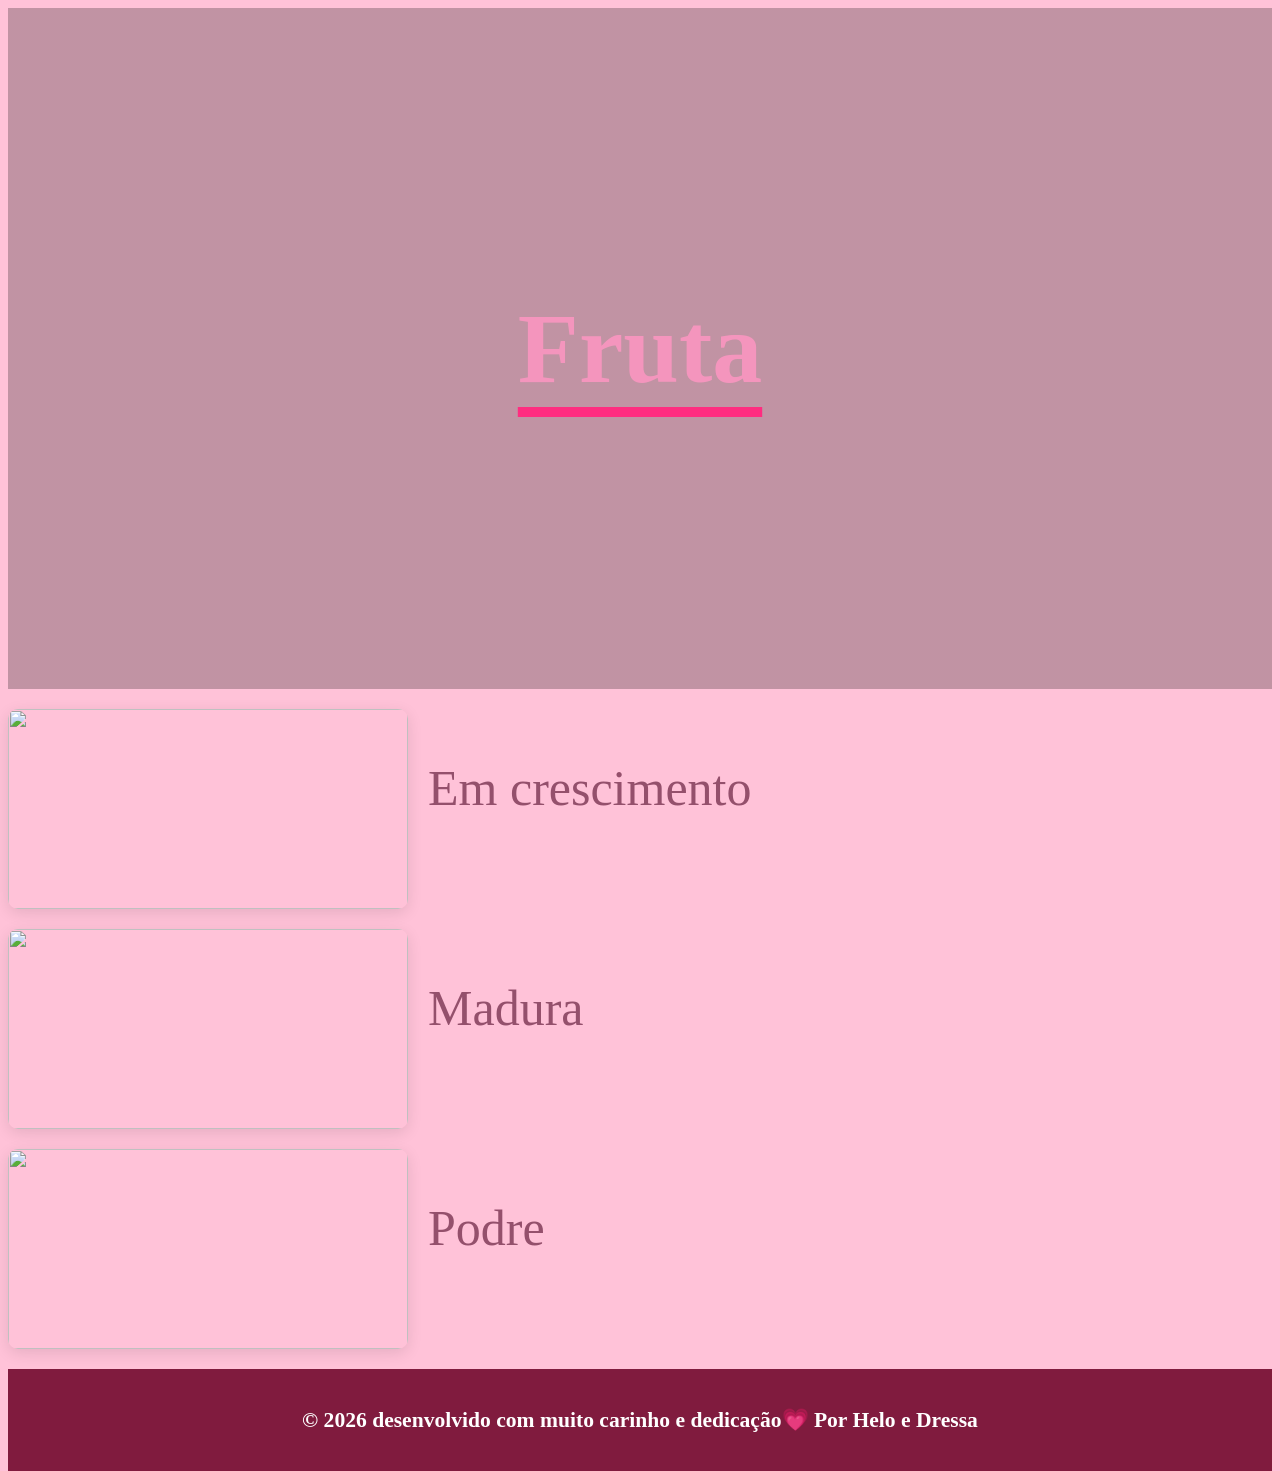
==== sobreafruta.html @ ccfcba11 "andamento" ====
<!DOCTYPE html>
<html lang="pt-BR">
<head>
    <meta charset="UTF-8">
    <meta name="viewport" content="width=device-width, initial-scale=1.0">
    <link rel="stylesheet" href="fruta.css">
    <title>Document</title>
</head>
<body>
<section class="inicial">
    <div class="">
        <h1 class="">Fruta</h1>
    </div>
</section>
<main>
<section id="photos" class="section photos">
  <div class="gallery">
    <div class="processo">
    <img src="https://www.gov.br/saude/pt-br/assuntos/saude-brasil/eu-quero-me-alimentar-melhor/noticias/2022/frutas-in-natura-sao-sempre-a-melhor-opcao/texto-6-frutas-in-natura-sao-sempre-a-melhor-opcao.png/@@images/ad9e0c87-e72c-411a-9b3c-2eeb761dfbf2.png">
    <p>Em crescimento</p>
    </div>
    <div class="processo">
    <img src="https://cptstatic.s3.amazonaws.com/imagens/enviadas/materias/materia26583/frutas-afe.jpg">
    <p>Madura</p>
    </div>
    <div class="processo">
    <img src="https://www.valeshop.com.br/site/wp-content/uploads/2019/09/frutas-verduras-mas-beneficios-770x523.jpg">
    <p>Podre</p>
    </div>
    </div>
  </section>
</main>

<footer>
  <h2>&copy; 2026 desenvolvido com muito carinho e dedicação💗 Por Helo e Dressa</h2>
  </footer>

</body>
</html>
---- fruta.css ----
.inicial{
    display:flex;
    align-items: center;
    justify-content: center;
    flex-direction: column;
    background-color: #96cb35;
    background: linear-gradient(rgba(0, 0, 0, 0.244), rgba(0,0,0,0.244)), url(https://www.ype.ind.br/assets-NS/frutas_da_estacao_ypedia-scaled-1698513255.jpg) no-repeat center center/cover;
    color: white;
    text-align: center;
    padding: 150px 25px;
    position: relative;
    overflow: hidden;
}

.inicial div{
  margin: 50px;
}

/*titulo/fundo*/
body {
    height: 100vh;
    background-color: #ffc2d8;

    h1 {
        font-weight: bold;
        display: inline-block;
        text-underline-position: under;
        text-decoration: underline #ff2c80;
    }
    h1:hover {
        font-weight: bold;
        display: inline-block;
        text-underline-position: under;
        text-decoration-style: wavy;

    }
}

h1{
    font-size: 100px;
    color:rgba(246, 149, 190, 0.955);
}

p{
    font-size: 50px; 
    color:rgba(143, 74, 102, 0.955); 
}

/*fotos*/
.processo {
    display: flex;
    flex-direction: row;
}

.processo p {
    margin-left: 20px;
}

.gallery {
    display: flex;
    flex-direction: column;
    gap: 20px;
    padding: 20px 0;
}

.gallery img {
    width: 400px;
    height: 200px;
    object-fit: cover;
    border-radius: 10px;
    box-shadow: 0 4px 15px rgba(0, 0, 0, 0.1);
    transition: transform 0.3s ease, box-shadow 0.3s ease;
    cursor: pointer;
}

.gallery img:hover {
    transform: scale(1.03);
    box-shadow: 0 8px 25px rgba(0, 0, 0, 0.2);
}

footer {
    background-color: #801b3e;
    color: white;
    text-align: center;
    padding: 20px;
    font-size: 0.9em;
}
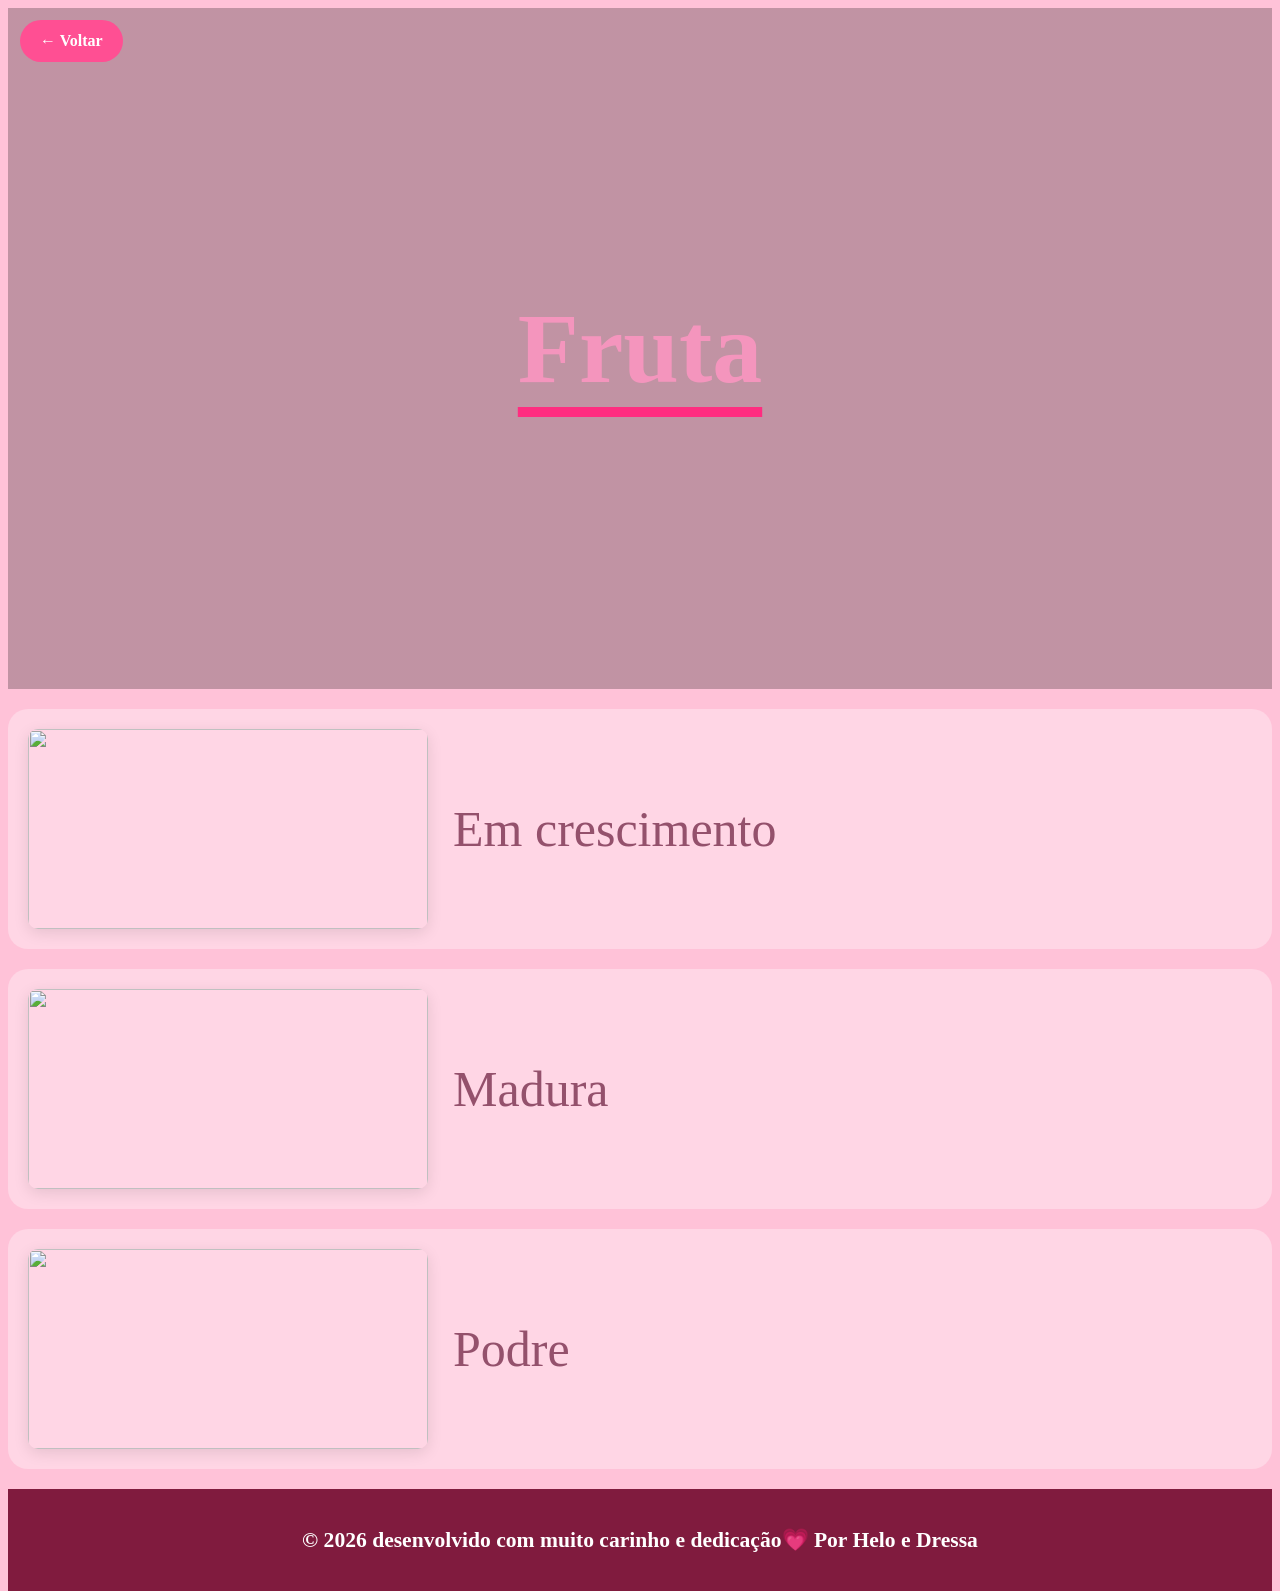
==== commit 4f83e9a8: "barra de pesquisa "funcionando"" ====
--- a/sobreafruta.html
+++ b/sobreafruta.html
@@ -4,9 +4,10 @@
     <meta charset="UTF-8">
     <meta name="viewport" content="width=device-width, initial-scale=1.0">
     <link rel="stylesheet" href="fruta.css">
-    <title>Document</title>
+    <title>Fruta</title>
 </head>
 <body>
+  <a href="index.html" class="botao-voltar">← Voltar</a>
 <section class="inicial">
     <div class="">
         <h1 class="">Fruta</h1>
--- a/fruta.css
+++ b/fruta.css
@@ -47,13 +47,19 @@
 }
 
 /*fotos*/
-.processo {
+.processo{
     display: flex;
-    flex-direction: row;
+    align-items: center;
+    gap: 25px;
+    background-color: #ffd6e5;
+    padding: 20px;
+    border-radius: 20px;
+    transition: 0.3s;
 }
 
-.processo p {
-    margin-left: 20px;
+.processo:hover{
+    transform: translateY(-5px);
+    box-shadow: 0 8px 20px rgba(0,0,0,0.15);
 }
 
 .gallery {
@@ -84,4 +90,78 @@
     text-align: center;
     padding: 20px;
     font-size: 0.9em;
+}
+
+/* Botão de volta */
+.botao-voltar{
+    position: absolute;
+    top: 20px;
+    left: 20px;
+    text-decoration: none;
+    background-color: #ff4f93;
+    color: white;
+    padding: 12px 20px;
+    border-radius: 30px;
+    font-weight: bold;
+    transition: 0.3s;
+    z-index: 1000;
+}
+
+.botao-voltar:hover{
+    background-color: #d81b60;
+    transform: scale(1.05);
+}
+
+/* Animação de etrada */
+@keyframes aparecer{
+    from{
+        opacity: 0;
+        transform: translateY(20px);
+    }
+
+    to{
+        opacity: 1;
+        transform: translateY(0);
+    }
+}
+.inicial{
+    animation: aparecer 1s ease;
+}
+
+.description{
+    animation: aparecer 1.2s ease;
+}
+
+.photos{
+    animation: aparecer 1.4s ease;
+}
+
+.curiosities{
+    animation: aparecer 1.6s ease;
+}
+
+.botao-voltar{
+    animation: aparecer 0.8s ease;
+}
+
+.processo{
+    animation: aparecer 1s ease;
+}
+
+ /* efeito do titulo */
+h1{
+    animation: flutuar 3s ease-in-out infinite;
+}
+@keyframes flutuar{
+    0%{
+        transform: translateY(0px);
+    }
+
+    50%{
+        transform: translateY(-8px);
+    }
+
+    100%{
+        transform: translateY(0px);
+    }
 }
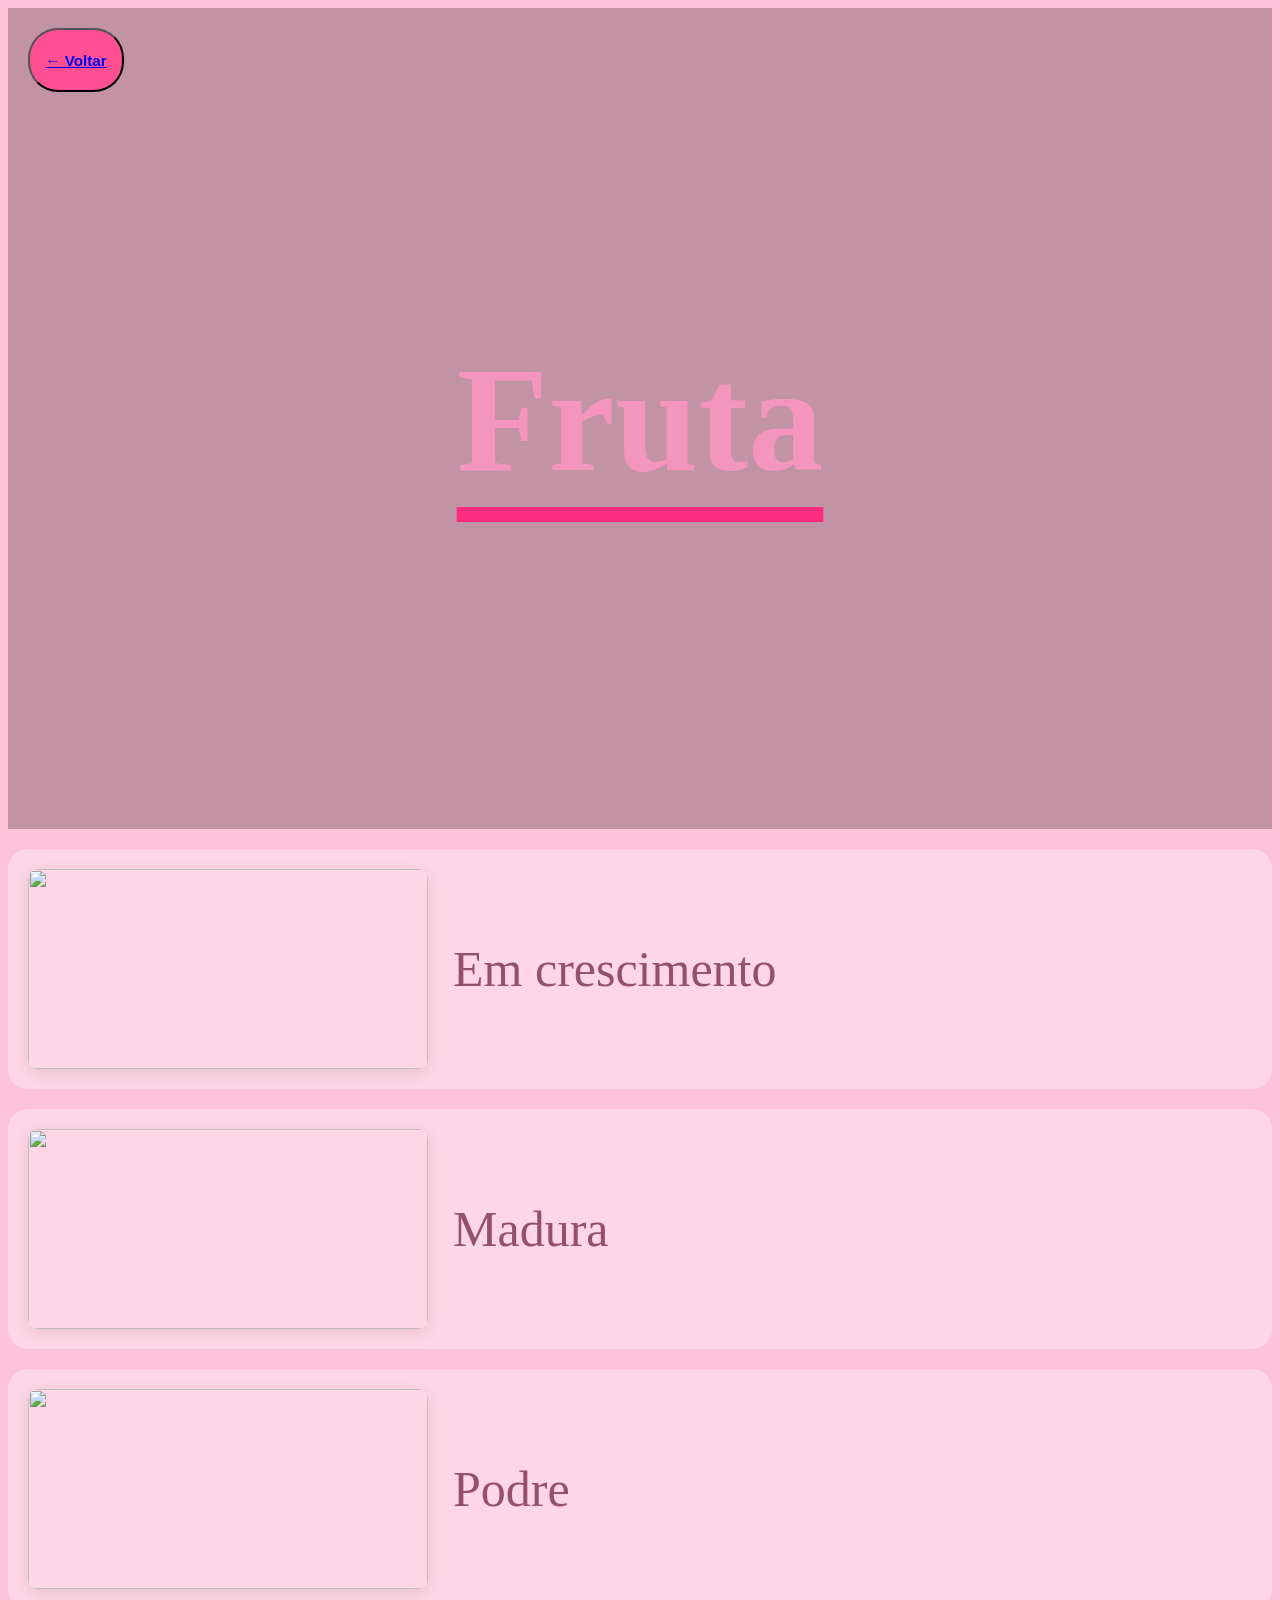
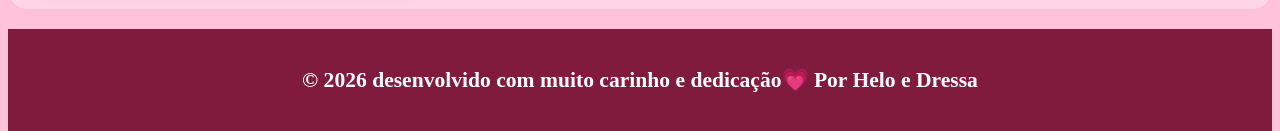
==== commit 10df9f86: "Mudando a forma de pesquisar" ====
--- a/sobreafruta.html
+++ b/sobreafruta.html
@@ -7,8 +7,10 @@
     <title>Fruta</title>
 </head>
 <body>
-  <a href="index.html" class="botao-voltar">← Voltar</a>
+
 <section class="inicial">
+  <button id="botao-voltar"><a href="index.html">← Voltar</a></button>
+  
     <div class="">
         <h1 class="">Fruta</h1>
     </div>
--- a/fruta.css
+++ b/fruta.css
@@ -20,26 +20,24 @@
 body {
     height: 100vh;
     background-color: #ffc2d8;
-
-    h1 {
-        font-weight: bold;
-        display: inline-block;
-        text-underline-position: under;
-        text-decoration: underline #ff2c80;
-    }
-    h1:hover {
-        font-weight: bold;
-        display: inline-block;
-        text-underline-position: under;
-        text-decoration-style: wavy;
-
-    }
 }
 
-h1{
-    font-size: 100px;
+h1 {
+    font-weight: bold;
+    display: inline-block;
+    text-underline-position: under;
+    text-decoration: underline #ff2c80;
+    font-size: 150px;
     color:rgba(246, 149, 190, 0.955);
 }
+
+h1:hover {
+    font-weight: bold;
+    display: inline-block;
+    text-underline-position: under;
+    text-decoration-style: wavy;
+}
+
 
 p{
     font-size: 50px; 
@@ -93,18 +91,22 @@
 }
 
 /* Botão de volta */
-.botao-voltar{
+#botao-voltar{
+    
     position: absolute;
     top: 20px;
     left: 20px;
     text-decoration: none;
     background-color: #ff4f93;
     color: white;
-    padding: 12px 20px;
+    font-size: 95%;
     border-radius: 30px;
     font-weight: bold;
     transition: 0.3s;
     z-index: 1000;
+    width: 6rem;
+    height: 4rem;
+    
 }
 
 .botao-voltar:hover{
